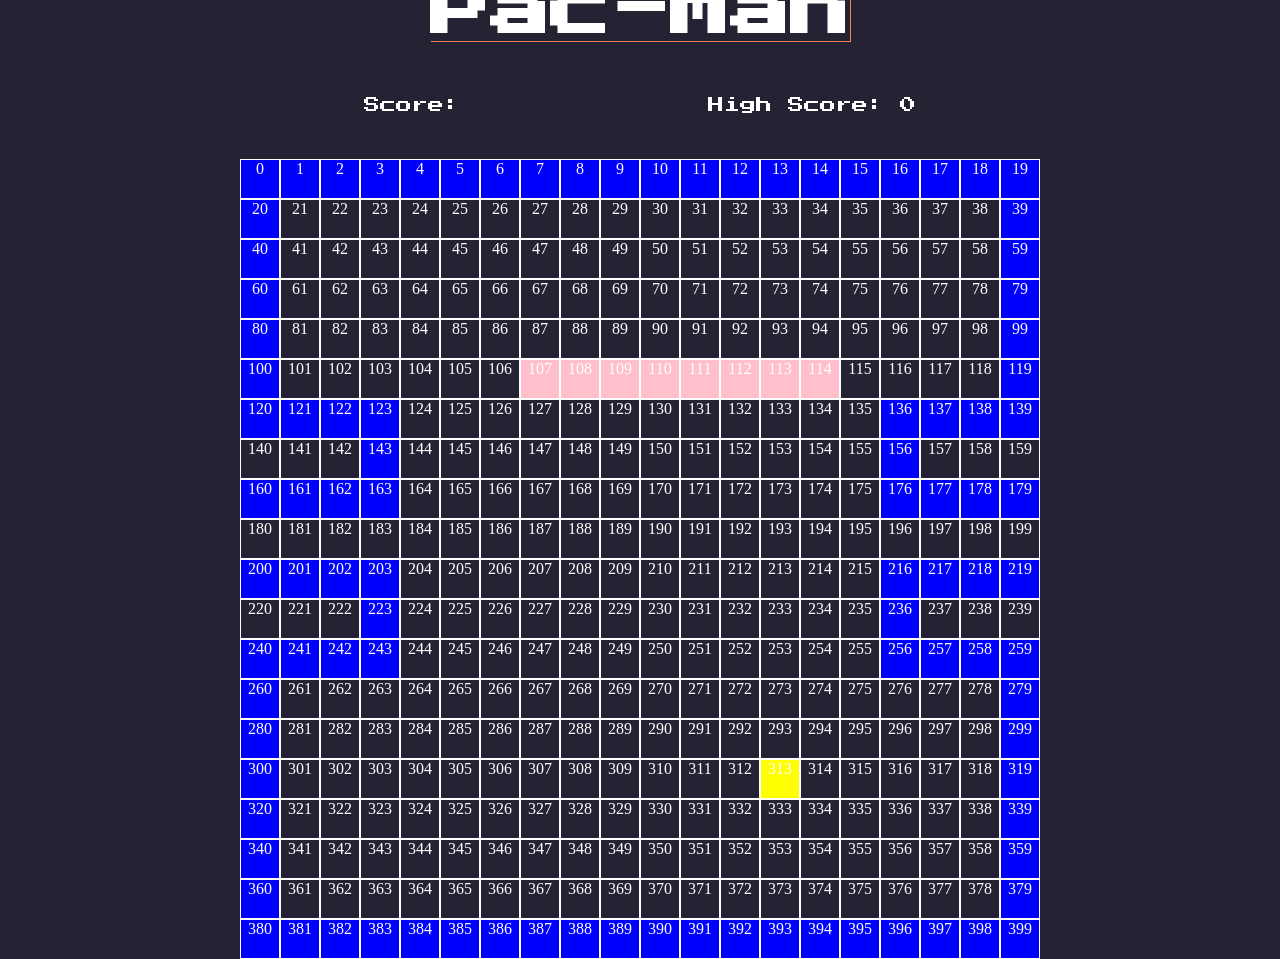
==== index.html @ b8e5e42c "add icon to point start" ====
<!DOCTYPE html>
<html lang="en">
<head>
  <meta charset="UTF-8">
  <meta http-equiv="X-UA-Compatible" content="IE=edge">
  <meta name="viewport" content="width=device-width, initial-scale=1.0">
  <link rel="stylesheet" href="https://use.fontawesome.com/releases/v5.15.3/css/all.css" integrity="sha384-SZXxX4whJ79/gErwcOYf+zWLeJdY/qpuqC4cAa9rOGUstPomtqpuNWT9wdPEn2fk" crossorigin="anonymous">
  <link rel="stylesheet" href="styles/main.css">
  <script src="script/app.js"></script>
  <title>Pac-Man</title>
</head>
<body>
  <h1 class="header 1">Pac-Man</h1>
  <div class="nav-wrapper">
    <div class="score-wrapper">
      <p>Score: <span class="score"></span></p>
    </div>
    <div class="hscore-wrapper">
      <p>High Score: <span class="high-score">0</span></p>
    </div>
    
  </div>
  <div class="grid-wrapper">
    <div class="grid"></div>
  </div>
</body>
</html>
---- styles/main.css ----
@import url('https://fonts.googleapis.com/css2?family=Press+Start+2P&display=swap');

* {
  box-sizing: border-box;
}

body {
  margin: 0;
  height: 100vh;
  display: flex;
  flex-direction: column;
  justify-content: center;
  align-items: center;
  text-align: center;
  background-color: #242333;
  color: white;
}

h1 {
  font-family: 'Press Start 2P', cursive;
  align-items: center;
  box-shadow: 1px 1px coral;
  font-size: 60px;
}

.nav-wrapper {
  display: flex;
  width: 800px;
  justify-content: space-around;
  align-items: center;
  font-family: 'Press Start 2P', cursive;
}

.grid {
  margin-top: 30px;
  align-items: center;
  display: flex;
  flex-wrap: wrap;
  justify-content: center;
  height: 800px;
  width: 800px;
}

.grid div {
  border: 1px solid rgb(255, 255, 255);
  flex-grow: 1;
  height: 5%;
  width: 5%;
}

.pacman-left {
  /* background-image: url('../img/placeholder/Pacman-left.gif');
  background-size: contain;
  background-repeat: no-repeat;
  align-items: center;
  justify-content: center; */
  background-color: yellow;
}

.pacman-right {
  background-image: url('../img/placeholder/Pacman-right.gif');
  background-size: contain;
  background-repeat: no-repeat;
  align-items: center;
  justify-content: center;
}
.pacman-up {
  background-image: url('../img/placeholder/Pacman-up.gif');
  background-size: contain;
  background-repeat: no-repeat;
  align-items: center;
  justify-content: center;
}
.pacman-down {
  background-image: url('../img/placeholder/Pacman-down.gif');
  background-size: contain;
  background-repeat: no-repeat;
  align-items: center;
  justify-content: center;
}

.block {
  background-color: blue;
}

.points {
  width: 50%;
  height: 50%;
  background-size: 50% auto;
  background-color: pink; 
}
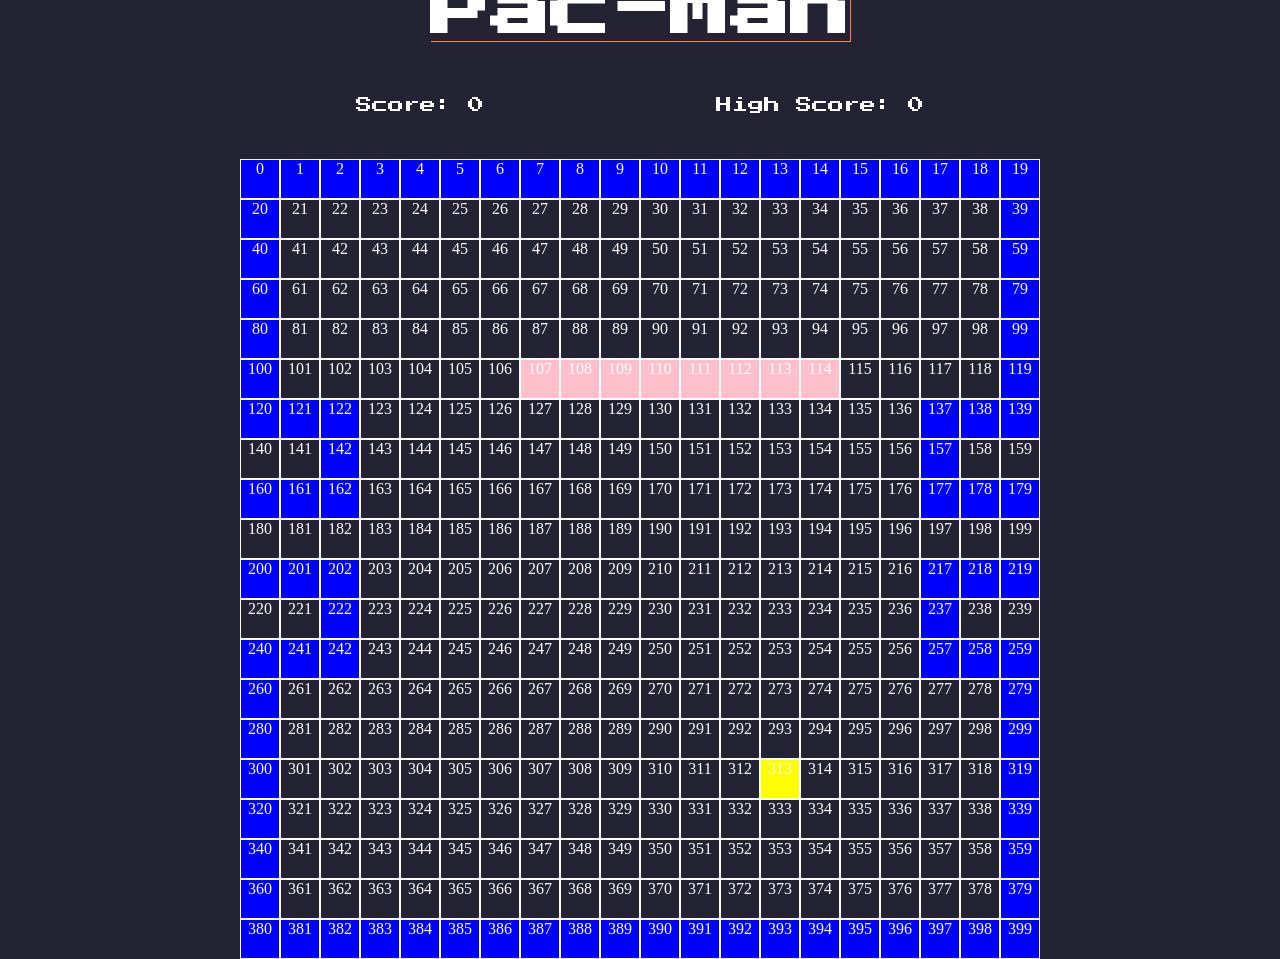
==== commit 80a66412: "score added to 10" ====
--- a/index.html
+++ b/index.html
@@ -13,7 +13,7 @@
   <h1 class="header 1">Pac-Man</h1>
   <div class="nav-wrapper">
     <div class="score-wrapper">
-      <p>Score: <span class="score"></span></p>
+      <p>Score: <span class="score">0</span></p>
     </div>
     <div class="hscore-wrapper">
       <p>High Score: <span class="high-score">0</span></p>
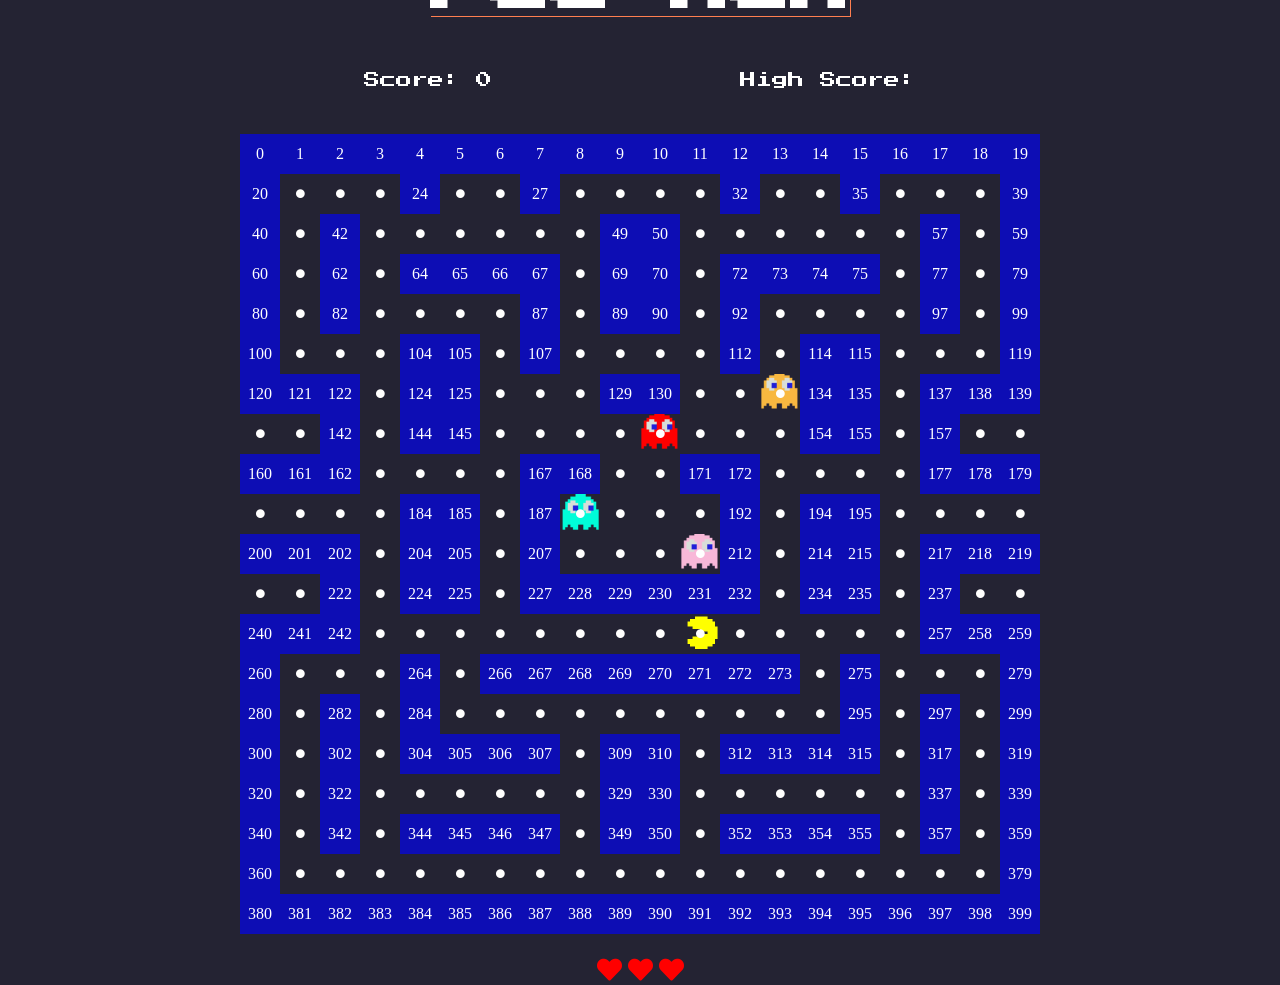
==== commit 4298373d: "lives div added" ====
--- a/index.html
+++ b/index.html
@@ -23,5 +23,10 @@
   <div class="grid-wrapper">
     <div class="grid"></div>
   </div>
+  <div class="lives-wrapper">
+    <i id="lives" class="fas fa-heart"></i>
+    <i id="lives" class="fas fa-heart"></i>
+    <i id="lives" class="fas fa-heart"></i>
+  </div>
 </body>
 </html>
--- a/styles/main.css
+++ b/styles/main.css
@@ -42,19 +42,49 @@
 }
 
 .grid div {
-  border: 1px solid rgb(255, 255, 255);
+  /* border: 1px solid rgb(255, 255, 255); */
   flex-grow: 1;
   height: 5%;
   width: 5%;
 }
 
+.cell {
+  display: flex;
+  align-items: center;
+  justify-content: center;
+}
+
+#points {
+  font-size: 9px;
+  animation: blinker 2s linear infinite;
+}
+
+@keyframes blinker {
+  50% {
+    opacity: 40%;
+  }
+}
+
+.lives-wrapper {
+  display: flex;
+  justify-content: left;
+  margin-top: 20px;
+}
+
+#lives {
+  justify-content: left;
+  color: red;
+  padding: 3px;
+  font-size: 25px;
+}
+
 .pacman-left {
-  /* background-image: url('../img/placeholder/Pacman-left.gif');
+  background-image: url('../img/placeholder/Pacman-left.gif');
   background-size: contain;
   background-repeat: no-repeat;
   align-items: center;
-  justify-content: center; */
-  background-color: yellow;
+  justify-content: center;
+  /* background-color: yellow; */
 }
 
 .pacman-right {
@@ -79,13 +109,60 @@
   justify-content: center;
 }
 
+.pacman-left::before {
+  transition: all 0.75s;
+  transition-delay: 3ms;
+}
+.pacman-right::before {
+  transition: all 0.75s;
+  transition-delay: 3ms;
+}
+.pacman-up::before {
+  transition: all 0.75s;
+  transition-delay: 3ms;
+}
+.pacman-down::before {
+  transition: all 0.75s;
+  transition-delay: 3ms;
+}
+
+.ghost1 {
+  /* background-color: red; */
+  background-image: url('../img/placeholder/Ghost/blueGhost.gif');
+  background-size: contain;
+  background-repeat: no-repeat;
+  align-items: center;
+  justify-content: center;
+}
+.ghost2 {
+  /* background-color: orange; */
+  background-image: url('../img/placeholder/Ghost/redGhost.gif');
+  background-size: contain;
+  background-repeat: no-repeat;
+  align-items: center;
+  justify-content: center;
+}
+.ghost3 {
+  /* background-color: yellow; */
+  background-image: url('../img/placeholder/Ghost/pinkGhost.gif');
+  background-size: contain;
+  background-repeat: no-repeat;
+  align-items: center;
+  justify-content: center;
+}
+.ghost4 {
+  /* background-color: green; */
+  background-image: url('../img/placeholder/Ghost/orangeGhost.gif');
+  background-size: contain;
+  background-repeat: no-repeat;
+  align-items: center;
+  justify-content: center;
+}
+
 .block {
-  background-color: blue;
+  background-color: rgba(0, 0, 255, 0.63);
 }
 
 .points {
-  width: 50%;
-  height: 50%;
-  background-size: 50% auto;
-  background-color: pink; 
+  color: red
 }
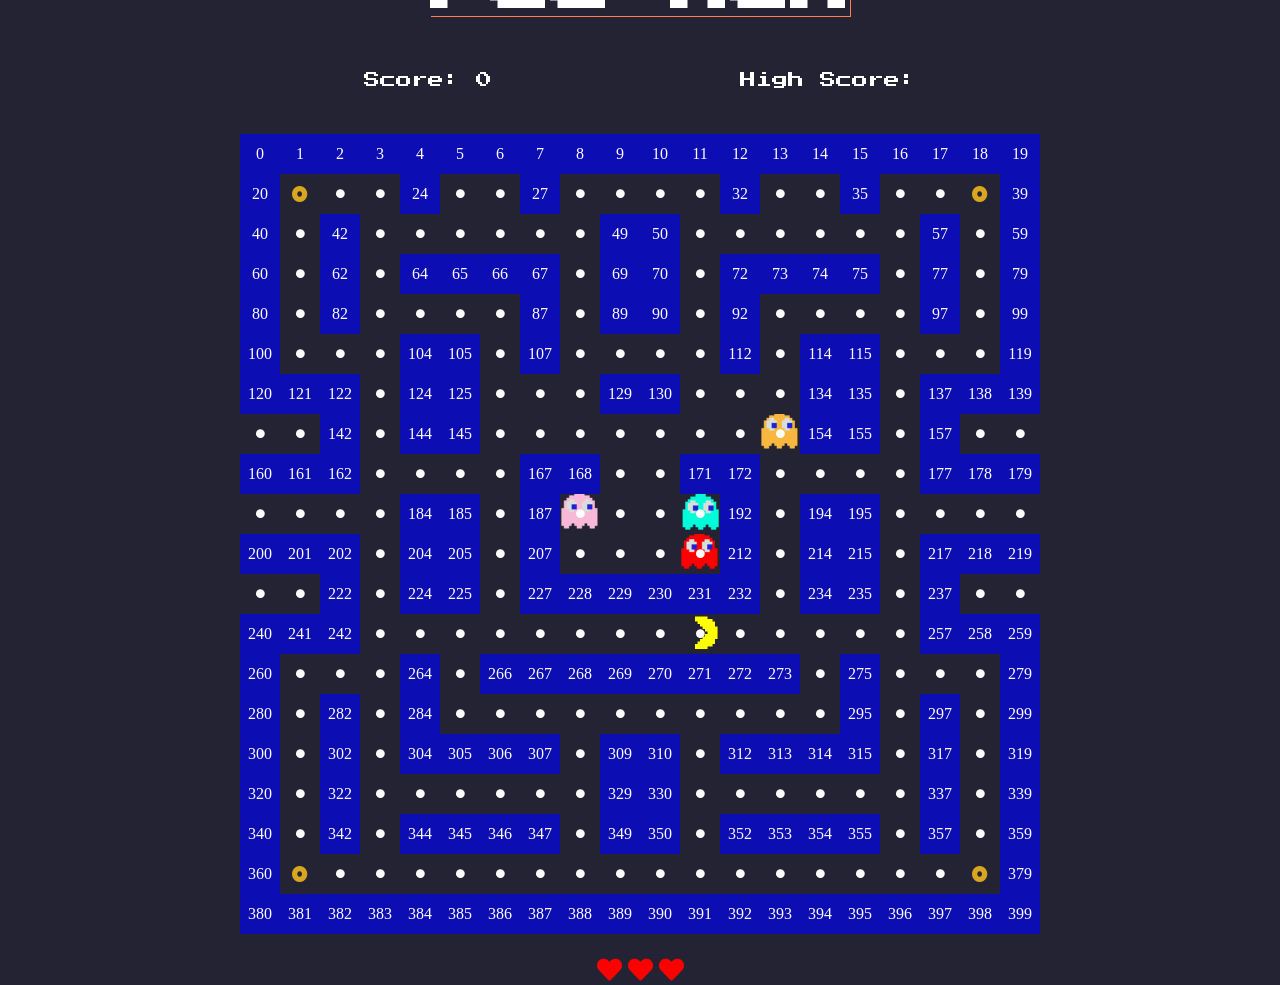
==== commit a71e8db9: "gameOver State HTML state created" ====
--- a/index.html
+++ b/index.html
@@ -23,10 +23,15 @@
   <div class="grid-wrapper">
     <div class="grid"></div>
   </div>
+  <div class="game-over">
+    <h2>Game Over!</h2>
+    <button class="play-again">Play Again?</button>
+  </div>
   <div class="lives-wrapper">
     <i id="lives" class="fas fa-heart"></i>
     <i id="lives" class="fas fa-heart"></i>
     <i id="lives" class="fas fa-heart"></i>
   </div>
+  
 </body>
 </html>
--- a/styles/main.css
+++ b/styles/main.css
@@ -59,11 +59,43 @@
   animation: blinker 2s linear infinite;
 }
 
+#super-point {
+  color: goldenrod;
+  animation: blinker 1.5s linear infinite;
+}
+
 @keyframes blinker {
   50% {
     opacity: 40%;
   }
 }
+
+.game-over {
+  display: none;
+  font-family: 'Press Start 2P', cursive;
+  font-size: 30px;
+  animation: flash 1s linear infinite;
+}
+
+@keyframes flash {
+  50% {
+    color: goldenrod;
+  }
+}
+
+.play-again {
+  border: none;
+  background-color: aquamarine;
+  padding: 30px;
+  font-family: 'Press Start 2P', cursive;
+  margin-top: 20px;
+  border-radius: 8px;
+}
+
+.play-again:hover {
+  background-color: rgb(94, 189, 157);
+}
+
 
 .lives-wrapper {
   display: flex;
@@ -79,6 +111,7 @@
 }
 
 .pacman-left {
+  transition: 0.7s;
   background-image: url('../img/placeholder/Pacman-left.gif');
   background-size: contain;
   background-repeat: no-repeat;
@@ -88,6 +121,7 @@
 }
 
 .pacman-right {
+  transition: 0.7s;
   background-image: url('../img/placeholder/Pacman-right.gif');
   background-size: contain;
   background-repeat: no-repeat;
@@ -95,6 +129,7 @@
   justify-content: center;
 }
 .pacman-up {
+  transition: 0.7s;
   background-image: url('../img/placeholder/Pacman-up.gif');
   background-size: contain;
   background-repeat: no-repeat;
@@ -102,6 +137,7 @@
   justify-content: center;
 }
 .pacman-down {
+  transition: 0.7s;
   background-image: url('../img/placeholder/Pacman-down.gif');
   background-size: contain;
   background-repeat: no-repeat;
@@ -163,6 +199,3 @@
   background-color: rgba(0, 0, 255, 0.63);
 }
 
-.points {
-  color: red
-}
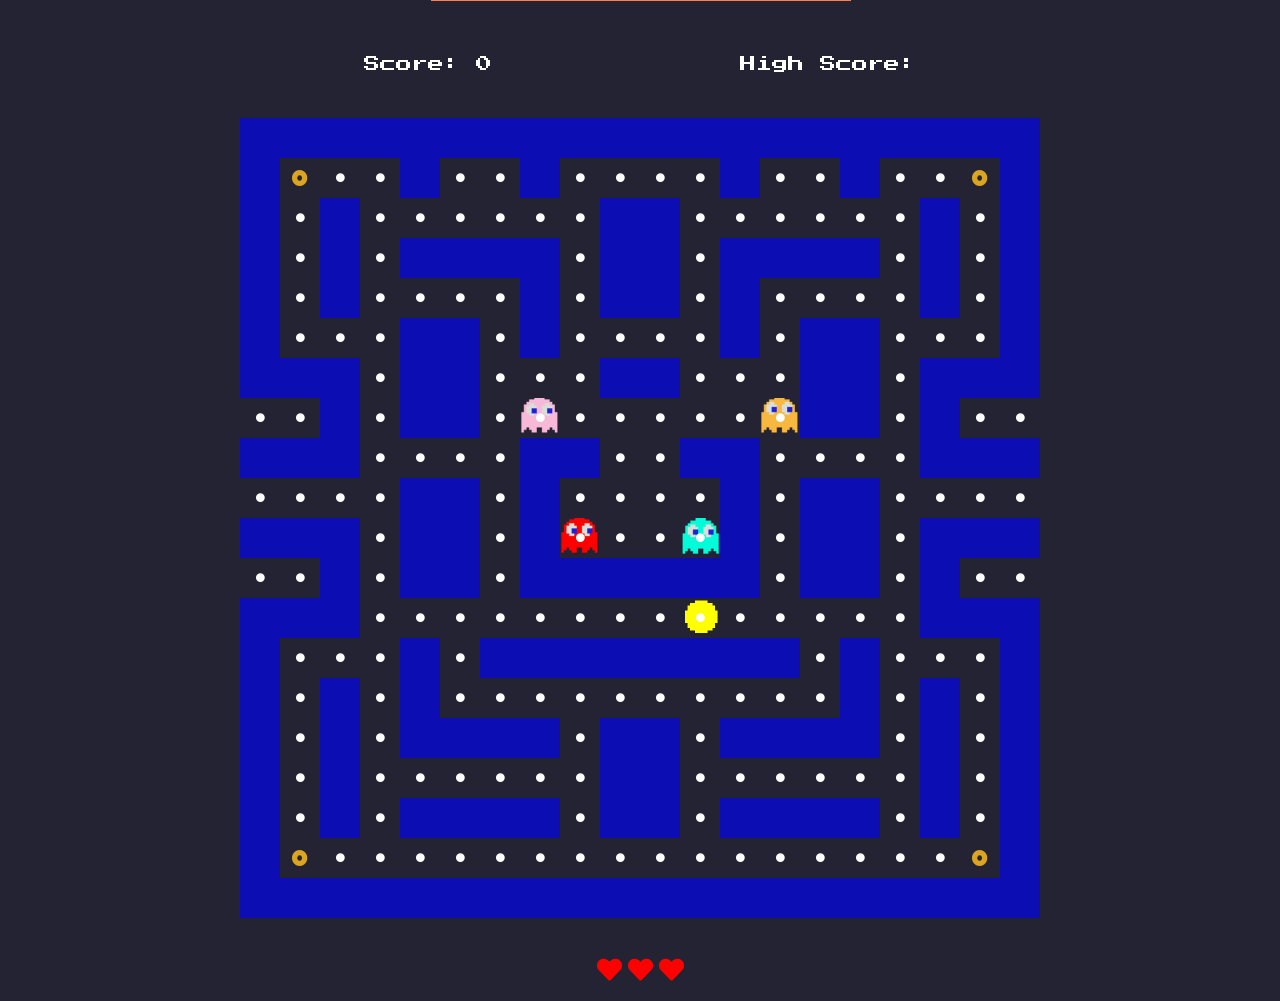
==== commit b9adff97: "hearts push" ====
--- a/index.html
+++ b/index.html
@@ -28,9 +28,9 @@
     <button class="play-again">Play Again?</button>
   </div>
   <div class="lives-wrapper">
+    <!-- <i id="lives" class="fas fa-heart"></i>
     <i id="lives" class="fas fa-heart"></i>
-    <i id="lives" class="fas fa-heart"></i>
-    <i id="lives" class="fas fa-heart"></i>
+    <i id="lives" class="fas fa-heart"></i> -->
   </div>
   
 </body>
--- a/styles/main.css
+++ b/styles/main.css
@@ -74,6 +74,11 @@
   display: none;
   font-family: 'Press Start 2P', cursive;
   font-size: 30px;
+  animation: fadein 1s;
+}
+.game-over h2 {
+  font-family: 'Press Start 2P', cursive;
+  font-size: 30px;
   animation: flash 1s linear infinite;
 }
 
@@ -81,6 +86,11 @@
   50% {
     color: goldenrod;
   }
+}
+
+@keyframes fadein {
+  from { opacity: 0; }
+  to   { opacity: 1; }
 }
 
 .play-again {
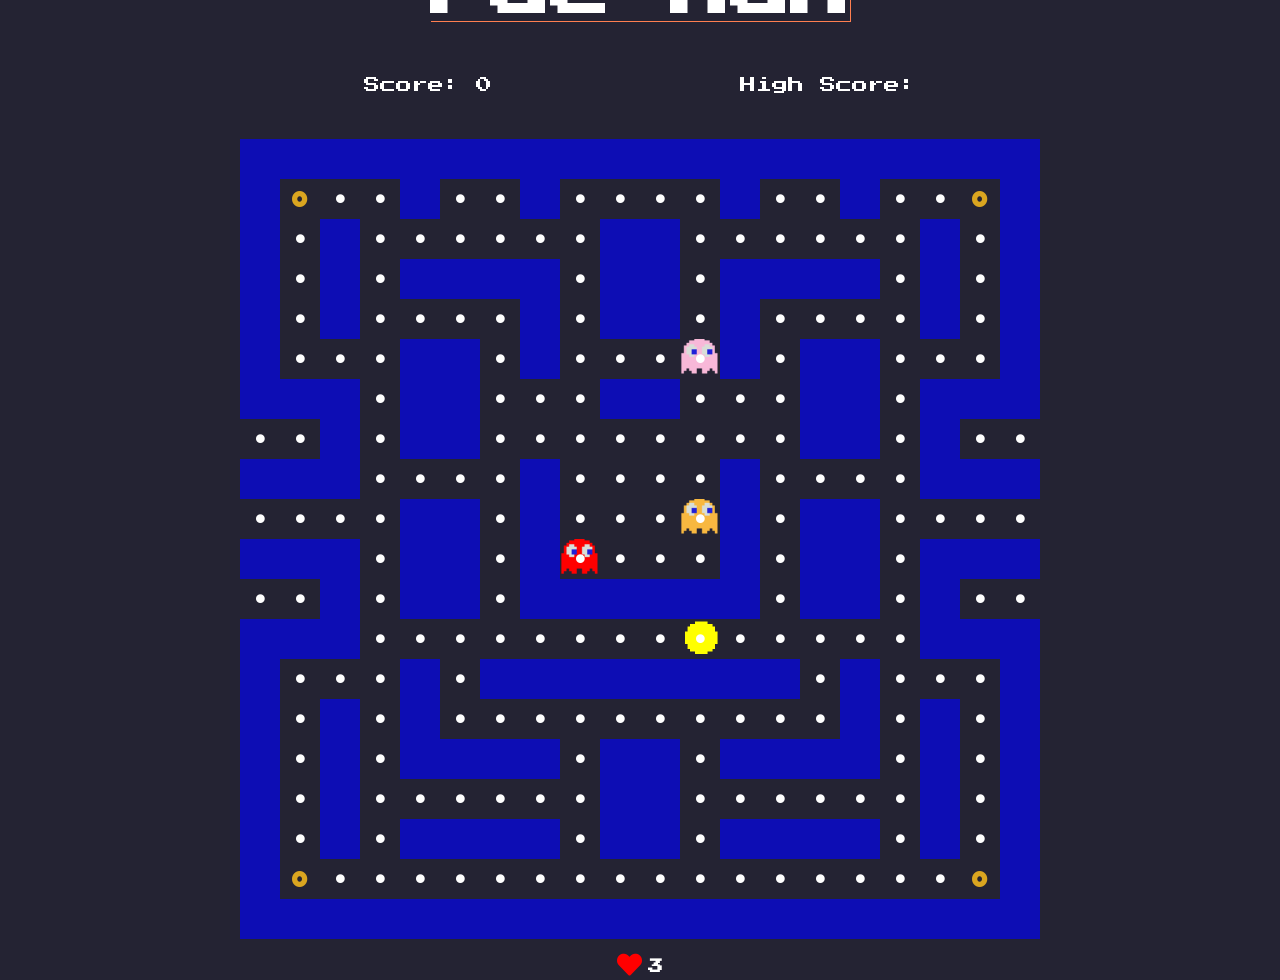
==== commit 505160e9: "game over state compelte" ====
--- a/index.html
+++ b/index.html
@@ -28,9 +28,7 @@
     <button class="play-again">Play Again?</button>
   </div>
   <div class="lives-wrapper">
-    <!-- <i id="lives" class="fas fa-heart"></i>
-    <i id="lives" class="fas fa-heart"></i>
-    <i id="lives" class="fas fa-heart"></i> -->
+    <i id="lives" class="fas fa-heart"> <span id="live-num">3</span></i>
   </div>
   
 </body>
--- a/styles/main.css
+++ b/styles/main.css
@@ -110,7 +110,7 @@
 .lives-wrapper {
   display: flex;
   justify-content: left;
-  margin-top: 20px;
+  margin-top: 10px;
 }
 
 #lives {
@@ -120,6 +120,12 @@
   font-size: 25px;
 }
 
+#live-num {
+  color: white;
+  font-family: 'Press Start 2P', cursive;
+  font-size: 15px;
+}
+
 .pacman-left {
   transition: 0.7s;
   background-image: url('../img/placeholder/Pacman-left.gif');
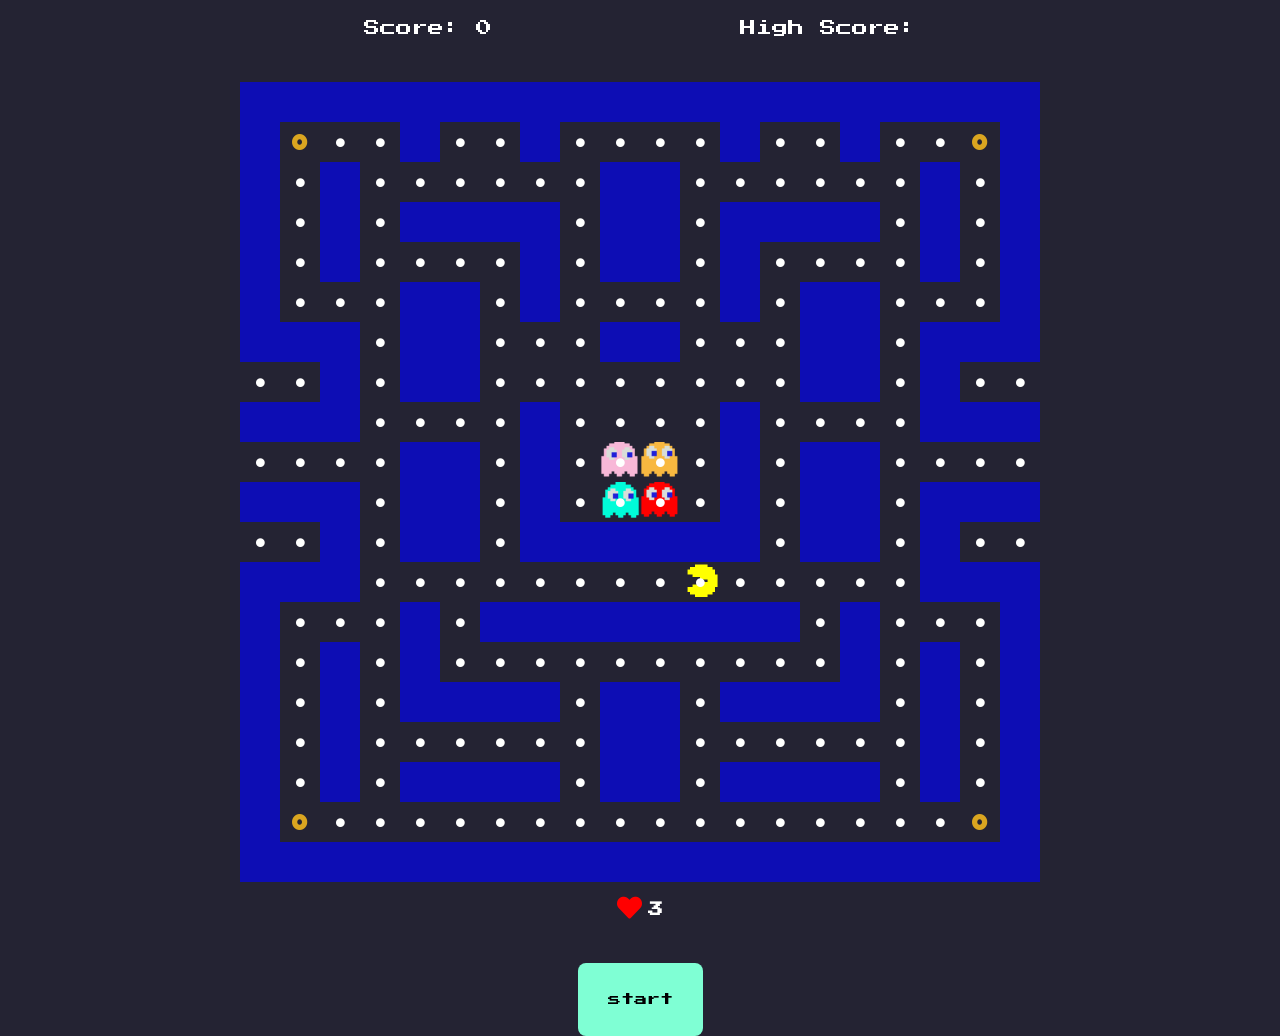
==== commit f7761956: "final touches" ====
--- a/index.html
+++ b/index.html
@@ -18,7 +18,6 @@
     <div class="hscore-wrapper">
       <p>High Score: <span class="high-score">0</span></p>
     </div>
-    
   </div>
   <div class="grid-wrapper">
     <div class="grid"></div>
@@ -30,6 +29,8 @@
   <div class="lives-wrapper">
     <i id="lives" class="fas fa-heart"> <span id="live-num">3</span></i>
   </div>
-  
+  <div class="play">
+    <button id="start">start</button>
+  </div>
 </body>
 </html>
--- a/styles/main.css
+++ b/styles/main.css
@@ -70,6 +70,25 @@
   }
 }
 
+.play {
+  margin-top: 20px;
+}
+
+#start {
+  border: none;
+  background-color: aquamarine;
+  padding: 30px;
+  font-family: 'Press Start 2P', cursive;
+  margin-top: 20px;
+  border-radius: 8px;
+}
+
+#start:hover {
+  background-color: rgb(111, 222, 185);
+  color: goldenrod;
+}
+
+
 .game-over {
   display: none;
   font-family: 'Press Start 2P', cursive;
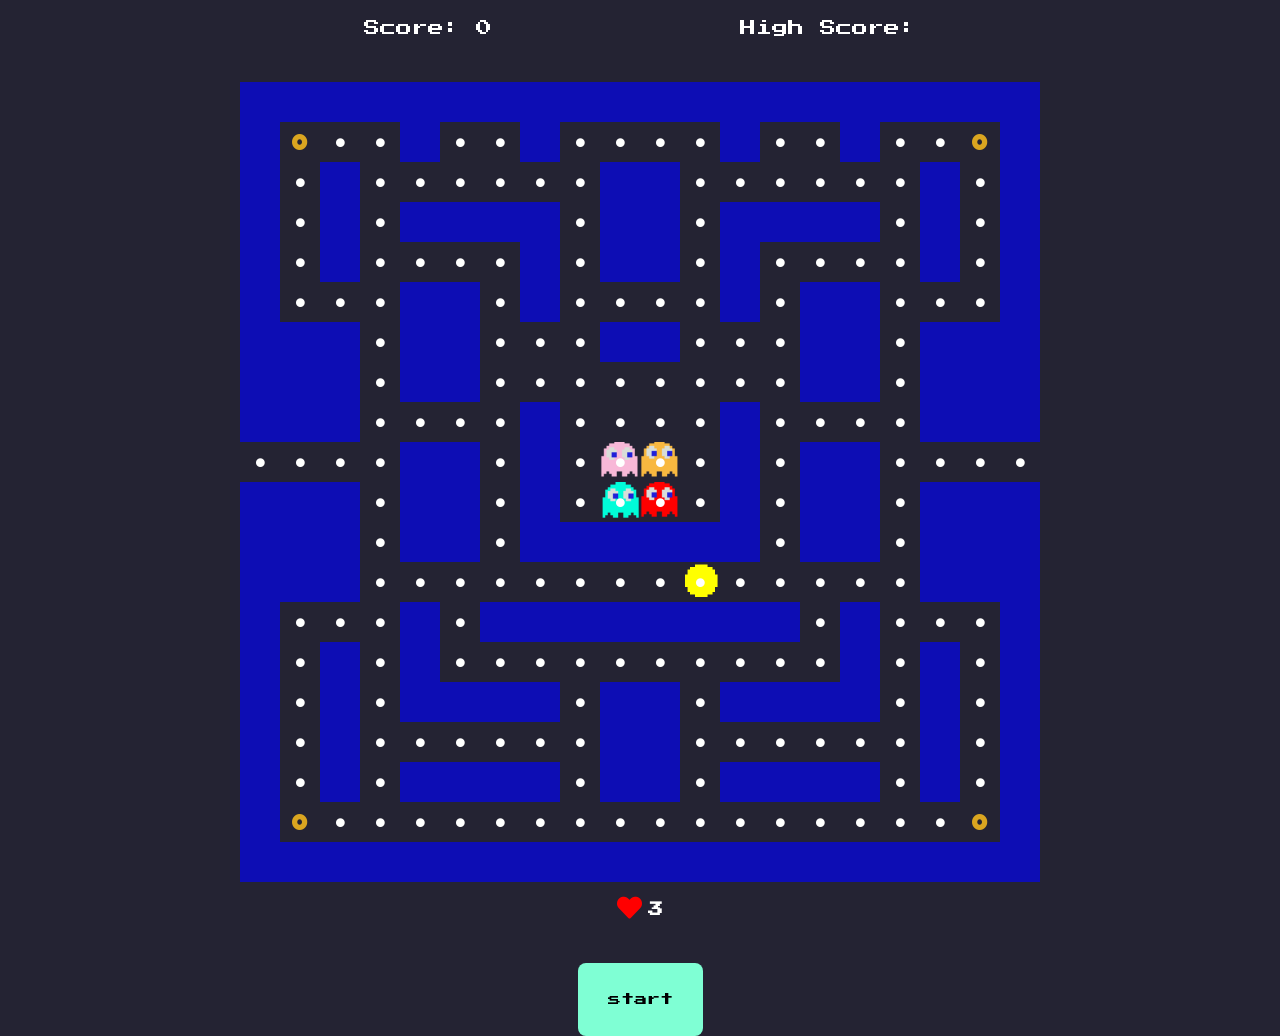
==== commit 852344de: "win function skeleton" ====
--- a/index.html
+++ b/index.html
@@ -23,7 +23,7 @@
     <div class="grid"></div>
   </div>
   <div class="game-over">
-    <h2>Game Over!</h2>
+    <h2 class="win-lose"></h2>
     <button class="play-again">Play Again?</button>
   </div>
   <div class="lives-wrapper">
